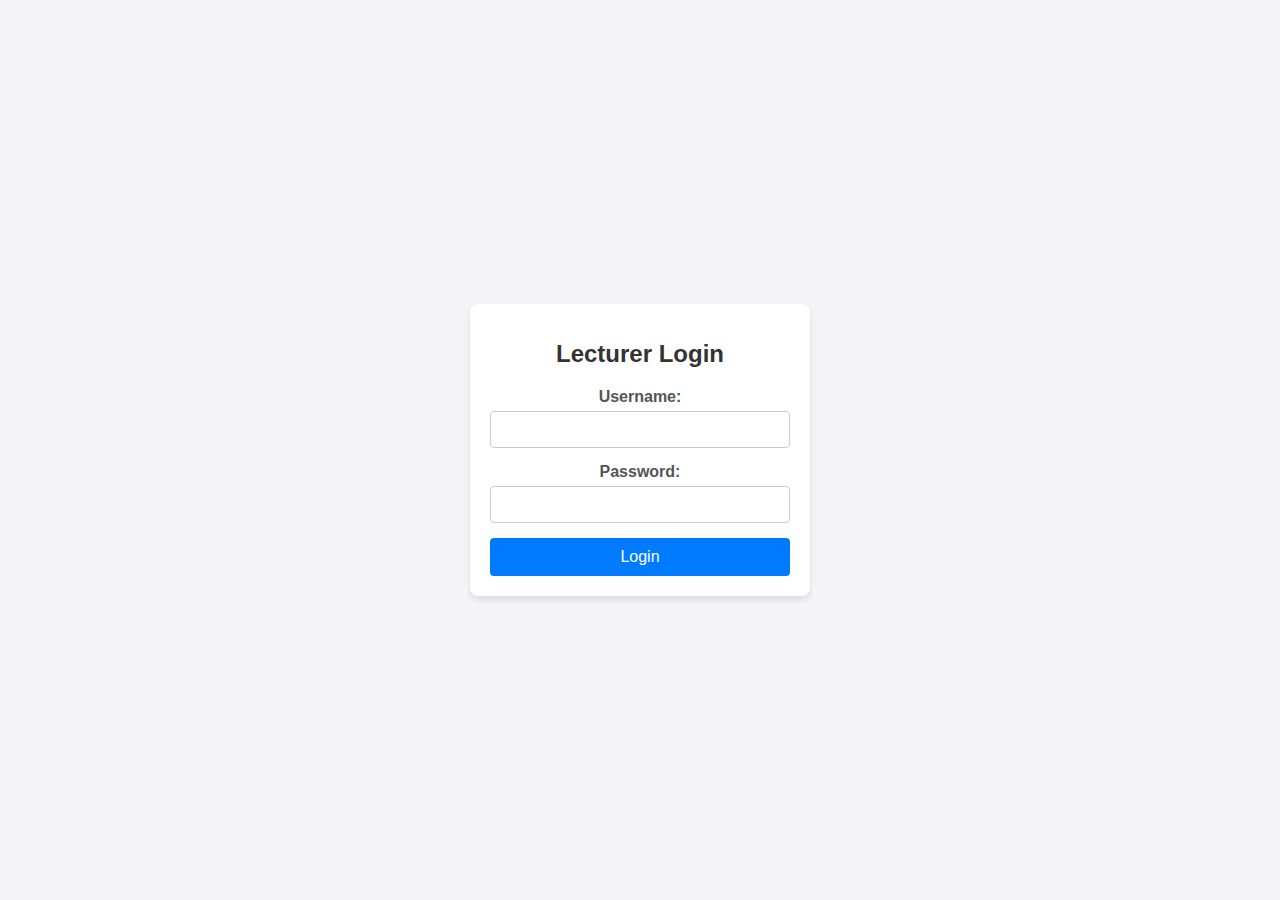
==== Assets/pages/lecturer/lecturelogin.html @ 7fb1916a "lec styling is not working" ====
<!DOCTYPE html>
<html lang="en">
  <head>
    <meta charset="UTF-8" />
    <meta name="viewport" content="width=device-width, initial-scale=1.0" />
    <title>Lecturer Login</title>
    <link rel="stylesheet" href="../../css/lecture.css" />
  </head>
  <body>
    <div class="login-container">
      <h1>Lecturer Login</h1>
      <form action="#" method="post">
        <label for="username">Username:</label>
        <input type="text" id="username" name="username" required />

        <label for="password">Password:</label>
        <input type="password" id="password" name="password" required />

        <button type="submit">Login</button>
      </form>
    </div>
  </body>
</html>
---- Assets/css/lecture.css ----
body {
  font-family: Arial, sans-serif;
  background-color: #f4f4f9;
  margin: 0;
  padding: 0;
  display: flex;
  justify-content: center;
  align-items: center;
  height: 100vh;
}

.login-container {
  background: #ffffff;
  padding: 20px;
  border-radius: 8px;
  box-shadow: 0 4px 6px rgba(0, 0, 0, 0.1);
  width: 300px;
  text-align: center;
}

.login-container h1 {
  margin-bottom: 20px;
  font-size: 24px;
  color: #333333;
}

.login-container label {
  display: block;
  margin-bottom: 5px;
  font-weight: bold;
  color: #555555;
}

.login-container input {
  width: 100%;
  padding: 10px;
  margin-bottom: 15px;
  border: 1px solid #cccccc;
  border-radius: 4px;
  box-sizing: border-box;
}

.login-container button {
  width: 100%;
  padding: 10px;
  background-color: #007bff;
  color: white;
  border: none;
  border-radius: 4px;
  cursor: pointer;
  font-size: 16px;
}

.login-container button:hover {
  background-color: #0056b3;
}

/* Styles for the lecturer dashboard */
.dashboard-container {
  display: flex;
  flex-direction: column;
  align-items: center;
  padding: 20px;
  background-color: #ffffff;
  border-radius: 8px;
  box-shadow: 0 4px 6px rgba(0, 0, 0, 0.1);
  margin: 20px;
}

.dashboard-header {
  font-size: 28px;
  font-weight: bold;
  color: #333333;
  margin-bottom: 20px;
}

.dashboard-nav {
  display: flex;
  justify-content: space-around;
  width: 100%;
  margin-bottom: 20px;
}

.dashboard-nav a {
  text-decoration: none;
  color: #007bff;
  font-weight: bold;
  padding: 10px 15px;
  border-radius: 4px;
  transition: background-color 0.3s;
}

.dashboard-nav a:hover {
  background-color: #f0f0f0;
}

.dashboard-section {
  display: flex;
  flex-wrap: wrap;
  justify-content: space-between;
  gap: 20px;
}

.dashboard-card {
  background: #ffffff;
  padding: 15px;
  border-radius: 8px;
  box-shadow: 0 4px 6px rgba(0, 0, 0, 0.1);
  width: calc(33% - 20px);
  text-align: center;
}

.dashboard-card h3 {
  font-size: 20px;
  color: #333333;
  margin-bottom: 10px;
}

.dashboard-card p {
  font-size: 14px;
  color: #555555;
}
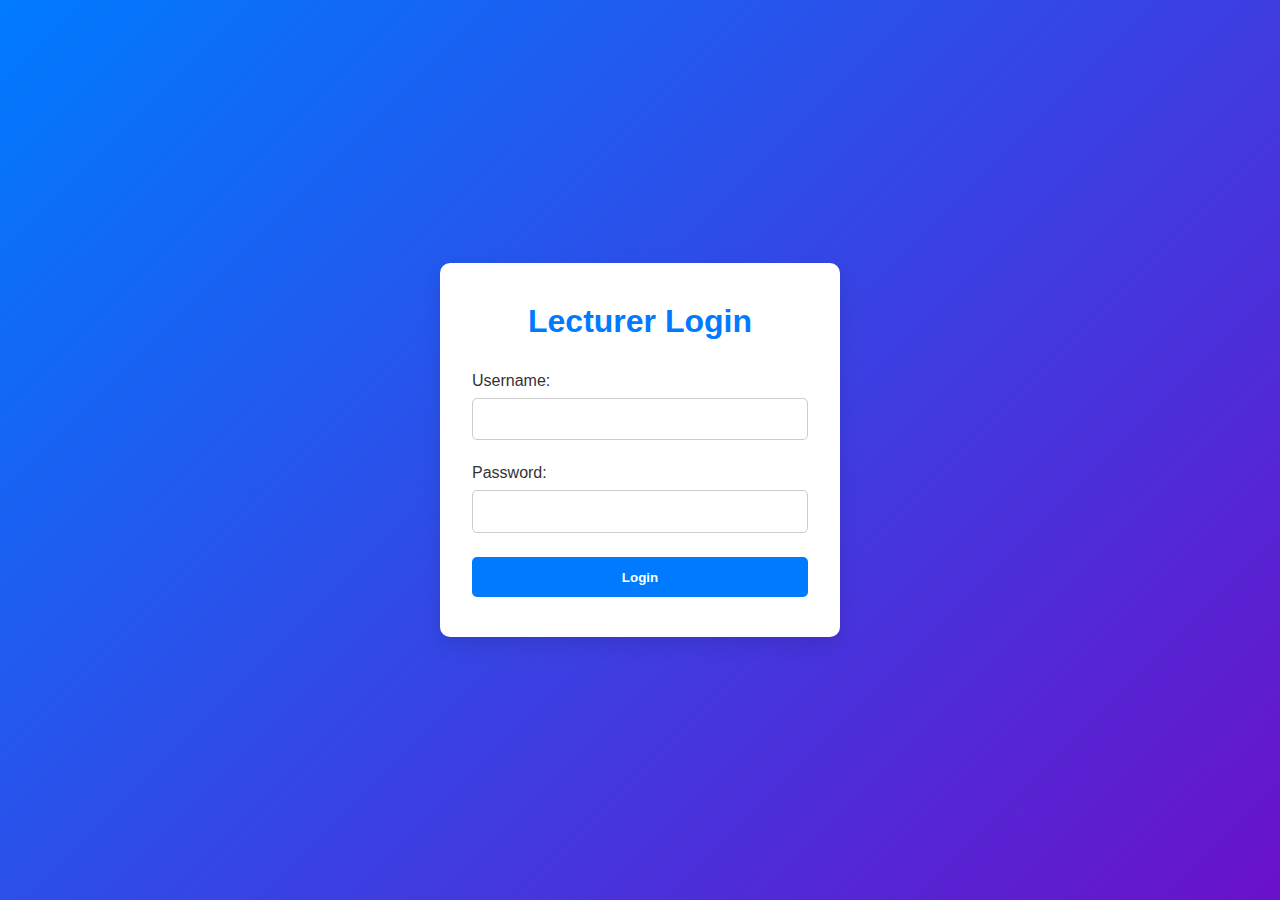
==== commit 41d432f0: "lec dashboard with style" ====
--- a/Assets/pages/lecturer/lecturelogin.html
+++ b/Assets/pages/lecturer/lecturelogin.html
@@ -4,12 +4,28 @@
     <meta charset="UTF-8" />
     <meta name="viewport" content="width=device-width, initial-scale=1.0" />
     <title>Lecturer Login</title>
-    <link rel="stylesheet" href="../../css/lecture.css" />
+    <link rel="stylesheet" href="/Assets/css/lecture.css" />
+    <style>
+      * {
+        box-sizing: border-box;
+        margin: 0;
+        padding: 0;
+      }
+
+      body {
+        font-family: "Segoe UI", Tahoma, Geneva, Verdana, sans-serif;
+        background: linear-gradient(135deg, #007bff, #6a11cb);
+        height: 100vh;
+        display: flex;
+        align-items: center;
+        justify-content: center;
+      }
+    </style>
   </head>
   <body>
     <div class="login-container">
       <h1>Lecturer Login</h1>
-      <form action="#" method="post">
+      <form id="lecturerLoginForm">
         <label for="username">Username:</label>
         <input type="text" id="username" name="username" required />
 
@@ -18,6 +34,8 @@
 
         <button type="submit">Login</button>
       </form>
+      <p id="loginError" class="error-message">Invalid credentials.</p>
     </div>
   </body>
+  <script src="/Assets/js/lecture/script.js"></script>
 </html>
--- a/Assets/css/lecture.css
+++ b/Assets/css/lecture.css
@@ -1,122 +1,182 @@
-body {
-  font-family: Arial, sans-serif;
-  background-color: #f4f4f9;
+/* General Reset */
+* {
   margin: 0;
   padding: 0;
-  display: flex;
-  justify-content: center;
-  align-items: center;
-  height: 100vh;
+  box-sizing: border-box;
 }
 
+body {
+  font-family: "Segoe UI", Tahoma, Geneva, Verdana, sans-serif;
+  background-color: #f4f6f8;
+  color: #333;
+}
+
+/* Dashboard Container */
+.dashboard-container {
+  display: flex;
+  flex-direction: column;
+  min-height: 100vh;
+}
+
+/* Header Styling */
+header {
+  background-color: #0056b3;
+  color: #fff;
+  padding: 1rem 2rem;
+}
+
+header h1 {
+  margin-bottom: 0.5rem;
+}
+
+nav ul {
+  list-style: none;
+  display: flex;
+  gap: 1.5rem;
+  flex-wrap: wrap;
+}
+
+nav ul li a {
+  color: #fff;
+  text-decoration: none;
+  font-weight: 500;
+  transition: color 0.3s ease;
+}
+
+nav ul li a:hover {
+  color: #ffd700;
+}
+
+/* Main Content */
+main {
+  flex: 1;
+  padding: 2rem;
+}
+
+main section {
+  background-color: #fff;
+  margin-bottom: 2rem;
+  padding: 1.5rem;
+  border-radius: 8px;
+  box-shadow: 0 4px 6px rgba(0, 0, 0, 0.05);
+}
+
+main section h2 {
+  margin-bottom: 1rem;
+  color: #0056b3;
+}
+
+/* Buttons */
+button {
+  padding: 0.5rem 1rem;
+  background-color: #0056b3;
+  color: #fff;
+  border: none;
+  border-radius: 5px;
+  cursor: pointer;
+  font-weight: 500;
+  transition: background-color 0.3s ease;
+}
+
+button:hover {
+  background-color: #004494;
+}
+
+/* Lecture List */
+#manage-lectures ul {
+  margin-top: 1rem;
+  list-style-type: none;
+}
+
+#manage-lectures ul li {
+  margin-bottom: 0.8rem;
+  background-color: #f1f1f1;
+  padding: 0.75rem 1rem;
+  border-radius: 5px;
+  display: flex;
+  justify-content: space-between;
+  align-items: center;
+}
+
+#manage-lectures ul li a {
+  color: #0056b3;
+  text-decoration: none;
+  margin-left: 0.5rem;
+}
+
+#manage-lectures ul li a:hover {
+  text-decoration: underline;
+}
+
+/* Footer */
+footer {
+  background-color: #e0e0e0;
+  text-align: center;
+  padding: 1rem;
+  font-size: 0.9rem;
+  color: #666;
+}
+
+/* GENERAL RESET */
+
 .login-container {
-  background: #ffffff;
-  padding: 20px;
-  border-radius: 8px;
-  box-shadow: 0 4px 6px rgba(0, 0, 0, 0.1);
-  width: 300px;
-  text-align: center;
+  background-color: #fff;
+  padding: 2.5rem 2rem;
+  border-radius: 10px;
+  box-shadow: 0 8px 20px rgba(0, 0, 0, 0.1);
+  width: 100%;
+  max-width: 400px;
 }
 
 .login-container h1 {
-  margin-bottom: 20px;
-  font-size: 24px;
-  color: #333333;
+  text-align: center;
+  color: #007bff;
+  margin-bottom: 2rem;
+}
+
+.login-container form {
+  display: flex;
+  flex-direction: column;
 }
 
 .login-container label {
-  display: block;
-  margin-bottom: 5px;
-  font-weight: bold;
-  color: #555555;
+  margin-bottom: 0.5rem;
+  color: #333;
+  font-weight: 500;
 }
 
-.login-container input {
-  width: 100%;
-  padding: 10px;
-  margin-bottom: 15px;
-  border: 1px solid #cccccc;
-  border-radius: 4px;
-  box-sizing: border-box;
+.login-container input[type="text"],
+.login-container input[type="password"] {
+  padding: 0.8rem;
+  margin-bottom: 1.5rem;
+  border: 1px solid #ccc;
+  border-radius: 5px;
+  transition: 0.3s ease;
+}
+
+.login-container input:focus {
+  border-color: #007bff;
+  outline: none;
 }
 
 .login-container button {
-  width: 100%;
-  padding: 10px;
+  padding: 0.8rem;
   background-color: #007bff;
   color: white;
   border: none;
-  border-radius: 4px;
+  border-radius: 5px;
+  font-weight: bold;
   cursor: pointer;
-  font-size: 16px;
+  transition: background-color 0.3s ease;
 }
 
 .login-container button:hover {
   background-color: #0056b3;
 }
 
-/* Styles for the lecturer dashboard */
-.dashboard-container {
-  display: flex;
-  flex-direction: column;
-  align-items: center;
-  padding: 20px;
-  background-color: #ffffff;
-  border-radius: 8px;
-  box-shadow: 0 4px 6px rgba(0, 0, 0, 0.1);
-  margin: 20px;
+#loginError {
+  display: none;
+  color: red;
+  text-align: center;
+  margin-top: 1rem;
 }
-
-.dashboard-header {
-  font-size: 28px;
-  font-weight: bold;
-  color: #333333;
-  margin-bottom: 20px;
-}
-
-.dashboard-nav {
-  display: flex;
-  justify-content: space-around;
-  width: 100%;
-  margin-bottom: 20px;
-}
-
-.dashboard-nav a {
-  text-decoration: none;
-  color: #007bff;
-  font-weight: bold;
-  padding: 10px 15px;
-  border-radius: 4px;
-  transition: background-color 0.3s;
-}
-
-.dashboard-nav a:hover {
-  background-color: #f0f0f0;
-}
-
-.dashboard-section {
-  display: flex;
-  flex-wrap: wrap;
-  justify-content: space-between;
-  gap: 20px;
-}
-
-.dashboard-card {
-  background: #ffffff;
-  padding: 15px;
-  border-radius: 8px;
-  box-shadow: 0 4px 6px rgba(0, 0, 0, 0.1);
-  width: calc(33% - 20px);
-  text-align: center;
-}
-
-.dashboard-card h3 {
-  font-size: 20px;
-  color: #333333;
-  margin-bottom: 10px;
-}
-
-.dashboard-card p {
-  font-size: 14px;
-  color: #555555;
-}
